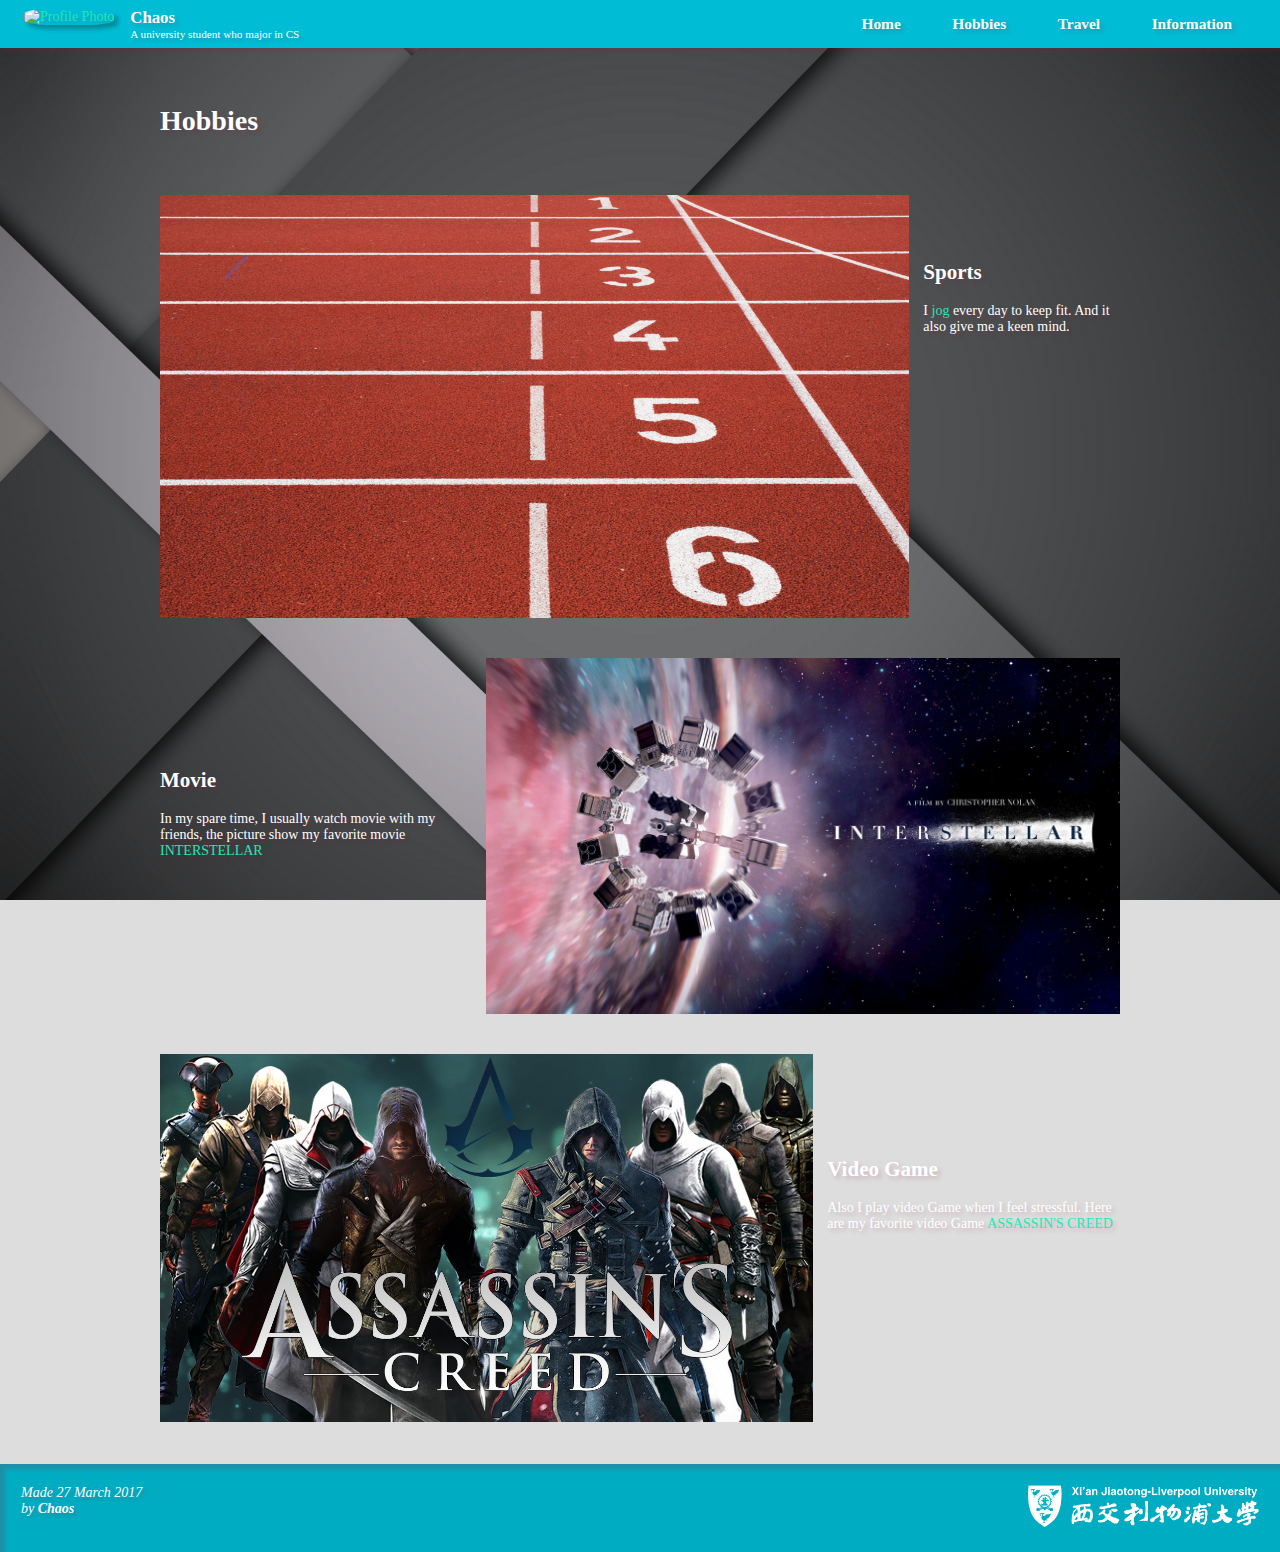
==== hobbies.html @ bed151e9 "Finished all function. Code is waiting for optimization." ====
<!DOCTYPE html>
<html>
<head>
	<meta charset="utf-8">
	<!--force the browser to follow the latest standards to render the page-->
	<meta http-equiv="X-UA-Compatible" content="IE=edge">
	<title>Hobbies</title>
	<link rel="stylesheet" type="text/css" href="homeStyle.css">
	<link rel="stylesheet" type="text/css" href="otherStyle.css">
</head>
<body>
	<!--topNavBar-->
	<ul class="topNavBar" id="top">
		<li>
			<a id="ProfilePhoto" href="information.html">
				<img src="img/ProfilePhoto.jpg" alt="Profile Photo">
			</a>
		</li>
		<li class=vertical>
			<div id="barName">Chaos</div>
			<div id="barWords">A university student who major in CS</div>
		</li>
		<li class="mainNavBar">
			<ul class="navBottum">
				<li><a href="homePage.html">Home</a></li>
				<li><a href="hobbies.html">Hobbies</a></li>
				<li><a href="travel.html">Travel</a></li>
				<li><a href="information.html">Information</a></li>
			</ul>
		</li>
	</ul>
	<div class="mainParts" id="hobbiesMain">
		<div class="headtitle">
			<h1>Hobbies</h1>
		</div>
		<div class="articalContainer">
			<div id="hobbyPart1">
				<div class="hobbyImg">
					<img src="img/hobby1.jpg" alt="First hobby: Sports">
				</div>
				<div class="hobbyText">
					<h2>Sports</h2>
					<p>I <a href="https://en.wikipedia.org/wiki/Jogging">jog</a> every day to keep fit. And it also give me a keen mind.</p>
				</div>
			</div>
			<div id="hobbyPart2">
				<div class="hobbyText">
					<h2>Movie</h2>
					<p>In my spare time, I usually watch movie with my friends, the picture show my favorite movie <a href="http://www.interstellarmovie.net">INTERSTELLAR</a></p>
				</div>
				<div class="hobbyImg">
					<img src="img/hobby2.jpg" alt="Second hobby: Movie">
				</div>
			</div>


			<div id="hobbyPart3">
				<div class="hobbyImg">
					<img src="img/hobby3.jpg" alt="Third hobby: Video Game">
				</div>
				<div class="hobbyText">
					<h2>Video Game</h2>
					<p>Also I play video Game when I feel stressful. Here are my favorite video Game <a href="https://en.wikipedia.org/wiki/Assassin%27s_Creed">ASSASSIN'S CREED</a></p>
				</div>
			</div>
				

		</div>
	</div>
	<address>
		<p>Made 27 March 2017 <br> by <strong>Chaos</strong></p>
		<a href="http://www.xjtlu.edu.cn"><img src="img/logo.png" alt="XJTLU logo"></a>
	</address>

</body>
</html>
---- homeStyle.css ----
body{
	background-color: #dddddd;
}

body,ul{
	/*cancel the default margin*/
	margin: 0px;
	font-size: 14px;
	color: white;
	/*font-family: proxima-nova, arial, sans-serif;*/
	text-shadow:3px 3px 4px rgba(151,24,64,0.2);
}
a{
	text-decoration: none;
}
/*-------------Navigation Bar-------------------*/
.topNavBar{
	/*set up the flex box model, background
	for the Top navigation bar*/
	display: inline-flex;
	background-color: #00bcd4;
	padding: 8px 0px;
	width: 100%;
	z-index:100;
	top:0;
	box-shadow: 3px 3px 4px rgba(151,24,64,0.2);
}
.topNavBar li{
	display: inline-flex;
	vertical-align: middle;
}
ul.topNavBar > li > div, ul.topNavBar>li>ul>li>a{
	color: white;
	text-shadow:3px 3px 4px rgba(151,24,64,0.2);
}

ul.topNavBar>li>ul>li>a{
	font-weight: bold;
	transition: all 0.6s ease;
	-moz-transition: all 0.6s ease;			/*for Firefox 4*/
	-webkit-transition: all 0.6s ease;		/*for safari and Chrome*/
	-o-transition: all 0.6s ease;			/*for Opera*/
}
ul.topNavBar>li>ul>li>a:hover{
	color: #d1d1d1;
	text-shadow:1px 1px 2px rgba(151,24,64,0.2);
}

#barName{
	font-size: 1.2em;
	font-weight: 600;
}
#barWords{
	font-size: 0.8em;
}

.vertical{
	flex-direction: column;
}
li.vertical{
	justify-content: space-around;
}


#ProfilePhoto img{
	box-shadow: 4px 4px 4px rgba(0, 0, 0, 0.27);
	width: 48px;
	border-radius: 30%;
	margin: 0px 16px 0px 24px;
	vertical-align: middle;
	align-items: center;
	transition: all 0.6s ease;
	-moz-transition: all 0.6s ease;
	-webkit-transition: all 0.6s ease;
	-o-transition: all 0.6s ease;
}
#ProfilePhoto img:hover{
	box-shadow: 2px 2px 2px rgba(0, 0, 0, 0.27);
}




li.mainNavBar{
	/*vertical-align: middle;*/
	display: flex;
	flex: auto;
	align-items: center;
	justify-content: flex-end;
	/*position: absolute;
	right: 4px;
	top:28px;*/
}
ul.navBottum li{
	/*set the margin of 
	up down to 0 px
	left right to 32 px*/
	margin: 0px 24px;
	font-size: 1.1em;

}
ul.navBottum{
	padding-right: 24px;
}

/*------------------------------side bar-----------------------*/
/*.sideBar{
	position: fixed;
	top: 15%;
	right: 10%;
	list-style-type: none;
}
.sideBarIcon img{
	width: 48px;
	margin: 8px 0px;
	opacity: 0.5;
}*/

.sideBarIcon img{
	width: 48px;
	opacity: 0.6;
	transition: all 0.6s ease;
	-moz-transition: all 0.6s ease;
	-webkit-transition: all 0.6s ease;
	-o-transition: all 0.6s ease;
}

.sideBar>a {
	position: fixed;
	width: 48px;
	height: 48px;
	top: 0;
	right: 10%;
	z-index: 99;
}

/*#sideBarButtom1, #sideBarButtom1 + a{
	top: 15%;
}
#sideBarButtom2, #sideBarButtom2 + a{
	top: 25%;
}
#sideBarButtom3, #sideBarButtom3 + a{
	top: 35%;
}
#sideBarButtom4, #sideBarButtom4 + a{
	top: 45%;
}*/
#sideBarButtom1{
	top:15%;
}
#sideBarButtom2{
	top:25%;
}
#sideBarButtom3{
	top:35%;
}
#sideBarButtom4{
	top:45%;
}
.sideBar a:hover>img{
	opacity: 1;
}



/*-Smooth transition-*/
/*#sideBarButtom1:checked ~ .mainContent{
	-webkit-transform:translateY(-10%);
	-moz-transform:translateY(-10%);
	-o-transform:translateY(-10%);
	-ms-transform:translateY(-10%);
	transform:translateY(-10%);
}
#sideBarButtom2:checked ~ .mainContent{
	-webkit-transform:translateY(-20%);
	-moz-transform:translateY(-20%);
	-o-transform:translateY(-20%);
	-ms-transform:translateY(-20%);
	transform:translateY(-20%);
}
#sideBarButtom3:checked ~ .mainContent{
	-webkit-transform:translateY(-30%);
	-moz-transform:translateY(-30%);
	-o-transform:translateY(-30%);
	-ms-transform:translateY(-30%);
	transform:translateY(-30%);
}
#sideBarButtom4:checked ~ .mainContent{
	-webkit-transform:translateY(-40%);
	-moz-transform:translateY(-40%);
	-o-transform:translateY(-40%);
	-ms-transform:translateY(-40%);
	transform:translateY(-40%);
}
.mainContent{
	-webkit-transform:translate3d(0,0,0);
	-moz-transform:translate3d(0,0,0);
	-o-transform:translate3d(0,0,0);
	-ms-transform:translate3d(0,0,0);
	transform:translate3d(0,0,0);
	-webkit-backface-visibility : hidden;
	-moz-transition :all 0.6s ease-in-out;
	-o-transition :all 0.6s ease-in-out;
	-webkit-transition :all 0.6s ease-in-out;
	-ms-transition :all 0.6s ease-in-out;
	transition :all 0.6s ease-in-out;
}
.mainPart{
	position: relative;
}
*/


/*-------------------------------------------------------------*/
/*main content*/
/*.mainPart{
	box-sizing: border-box;
}*/

.BG_Picture{
	width: 100%;
	max-height: 10%;
	z-index: 1;
	margin: 0px 0px -4px 0px;

}

.mainParts{
	width: 100%;
	z-index: 2;
	background-size:cover;
	background-position: center;
	/*background-attachment: fixed;*/
	position: static;
	height: 450px;
}
a:active{
	color: #b2dfdb;
}
a:link{
	color: #1de9b6;
}
a:hover{
	color: #a7ffed;
}

a:visited{
	color: #00bfa5;
}




#firstPart{
	transition: all 1s ease;
	-moz-transition: all 0.6s ease;
	-webkit-transition: all 0.6s ease;
	-o-transition: all 0.6s ease;
}
#firstPart{
	background-image: url(img/firstPart.jpg);
}
#secondPart{
	background-image: url(img/secondPart.jpg); 
}
#thirdPart{
	background-image: url(img/thirdPart.jpg);
}
#forthPart{
	background-image: url(img/forthPart.jpg);
}


#firstPart>h1{
	width: 50%;
	text-align: center;
	position: absolute;
	font-size: 2.5em;
	top: 200px;
	left: 25%;
	margin-bottom: 14px;
}
#firstPart>p{
	width: 70%;
	position: absolute;
	text-align: center;
	top: 330px;
	left: 15%;
	margin-bottom: 7px;
}

#secondPart>h1, #thirdPart>h1, #forthPart>h1,
#secondPart>p, #thirdPart>p, #forthPart>p{
	width: 30%;
	position: absolute;
}

#secondPart>h1, #forthPart>h1{
	margin-left: 48px;
	margin-top: 120px;
}
#secondPart>p, #forthPart>p{
	margin-left: 48px;
	margin-top: 210px;
}
#thirdPart>h1{
	margin-left: 50%;
	margin-top: 130px;
}
#thirdPart>p{
	margin-left: 50%;
	margin-top: 230px;
}

/*-----the bottom bar-----*/
address{
	width: 100%;
	background-color: #00acc1;
	display: inline-flex;
	justify-content: space-between;
	left: 48px;
	height: 20%;
	box-shadow: inset 5px 5px 4px 0px rgba(151,24,64,0.2);
}
address>a>img{
	height: 3em;
	padding: 1.5em;
}
address>p{
	margin: 0;
	padding: 1.5em;
}
---- otherStyle.css ----
/*FileName: informationStyle*/
.mainParts{
	background-size: cover;
	width: 100%;
	height: 100%;
	margin: 0;
	padding:0;
	display: flex;
	flex-direction: column;
	justify-content: center;
	align-items: center;
	background-attachment: fixed;
}
#informationMain{
	background-image: url(img/informationBackground.png);

}
#hobbiesMain{
	background-image: url(img/hobbyBackground.png);
}
#travelMain{
	background-image: url(img/travelBackground.jpg);
}
.articalContainer{
	width: 100%;
	display: flex;
	justify-content: center;
	flex-direction: column;
	align-items: center;
}


.articalContainer>div{
	display: inline-flex;
	justify-content: center;
	flex-grow: 1;
}
.tableContainer{
	/*position: absolute;
	left: 12.5%;
	top:12%;*/
	width: 75%;
	margin-top: 64px;
	padding-bottom: 64px;

}
#hobbiesMain>.headtitle,
#travelMain>.headtitle{
	align-self: flex-start;
	margin: 3% 0% 2% 12.5%;
}
#hobbyPart1,
#hobbyPart2,
#hobbyPart3,
#travelPart1,
#travelPart2,
#travelPart3
{
	width: 75%;
	height: 50%;
	display: inline-flex;
	margin-bottom: 8px;
}
#hobbyPart3,
#travelPart3{
	margin-bottom: 24px;
}

/*.hobbyImg{
	flex-grow: 6;
}
.hobbyText{
	flex-grow: 4;
}*/
#hobbyPart1>.hobbyImg,
#travelPart2>.travelImg,
#hobbyPart3>.hobbyImg{
	margin: 1em 1em 1em 0em;
}
#travelPart1>.travelImg,
#hobbyPart2>.hobbyImg,
#travelPart3>.travelImg{
	margin: 1em 0em 1em 1em;
}
.hobbyText>h2,.travelText>p{
	margin-top: 40%;
}

/*#hobbyPart1>.hobbyImg{
	background-image: url(img/hobby1.jpg);
	background-size: contain;
	background-repeat: no-repeat;
	margin: 10px;
}
#hobbyPart2>.hobbyImg{
	background-image: url(img/hobby2.jpg);
	background-size: contain;
	background-repeat: no-repeat;
	margin: 10px;
}
#hobbyPart3>.hobbyImg{
	background-image: url(img/hobby3.jpg);
	background-size: contain;
	background-repeat: no-repeat;
	margin: 10px;
}
*/

.hobbyImg >img,
.travelImg >img
{
	/*background-image: url(img/hobby1.jpg);*/
	width: 100%;
	/*height: 80%;*/
}






.inforTable{
	width: 100%;
	display: flex;
	justify-content: center;
}
table{
	border-collapse: collapse;
}
table, td, th{
	border:4px solid #b2ebf2;
	word-break: break-all;
}

#profile{
	word-break: normal;
}
#photo{
	width: 100%;
}
td,th{
	padding: 18px;
}

/*address>a>img{
	height: 2em;
	padding: 1.2em;
}*/
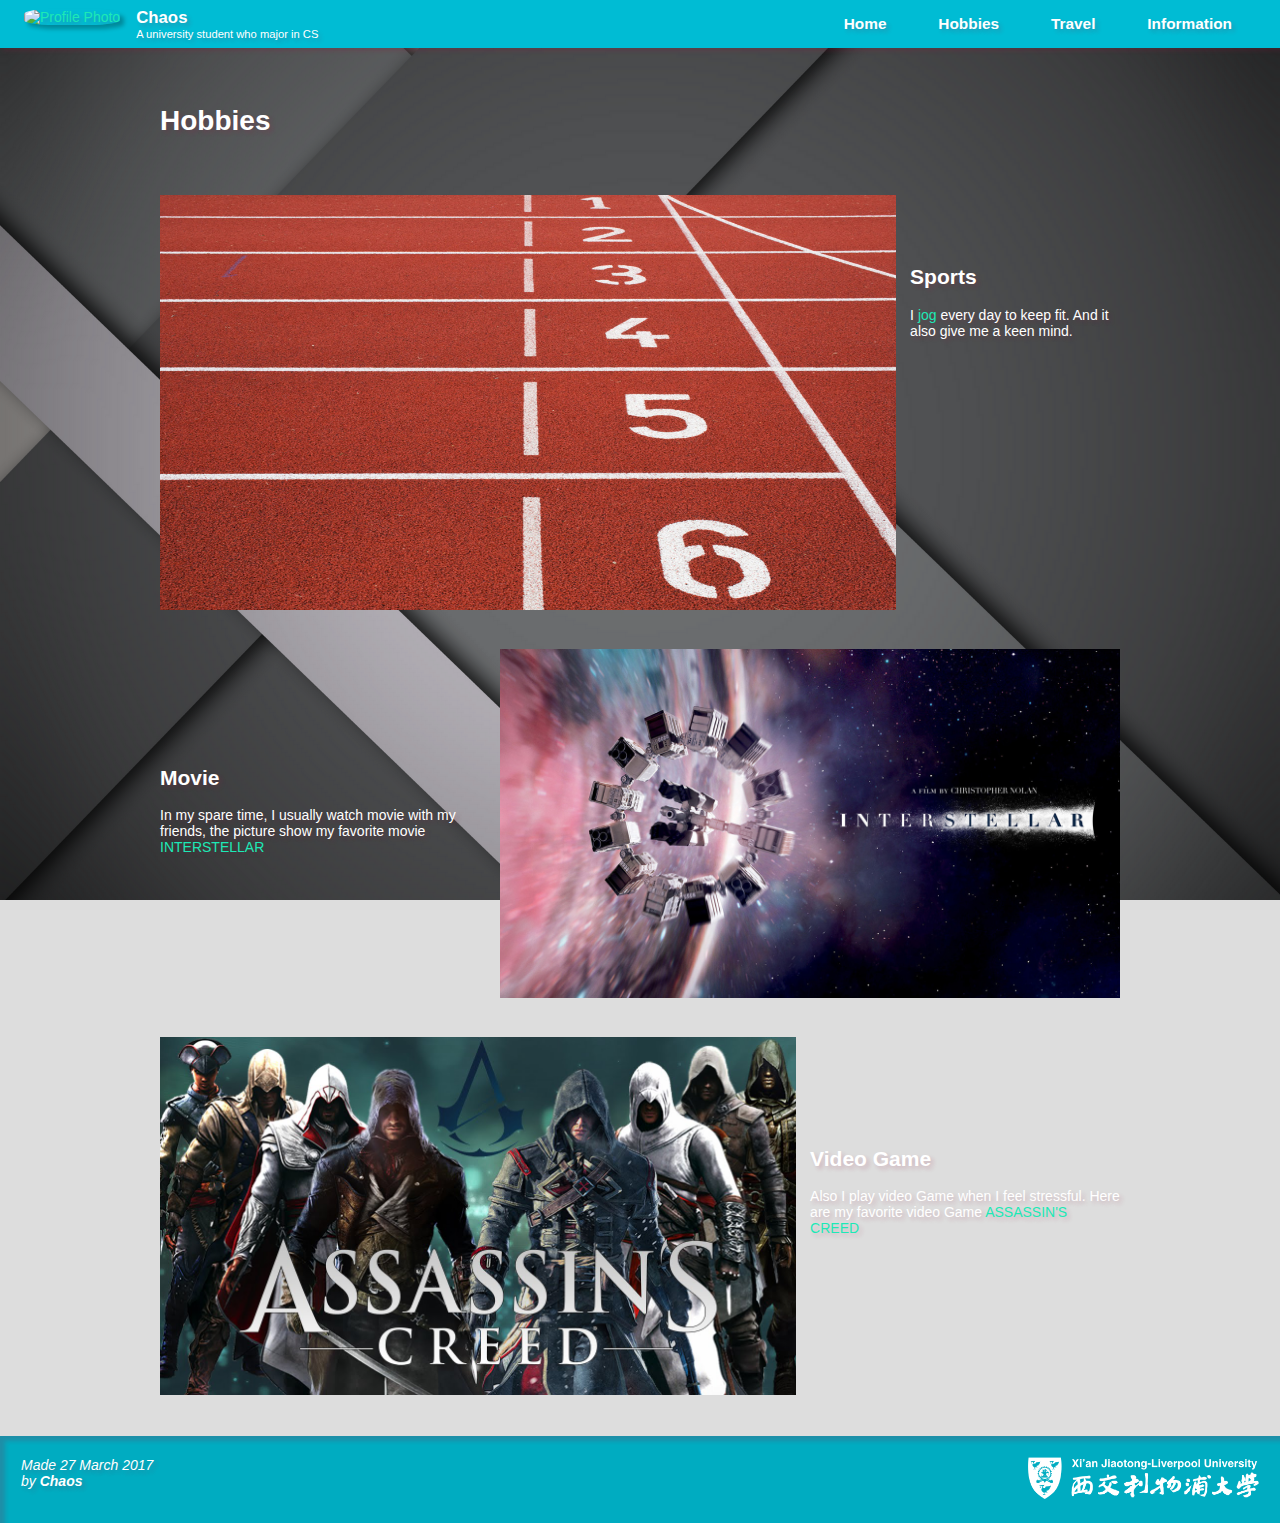
==== commit 1712411b: "delete useless comment, adjust to compatible with safari." ====
--- a/hobbies.html
+++ b/hobbies.html
@@ -1,3 +1,7 @@
+<!-- File name: hobbies.html -->
+<!-- Author: CHAOS -->
+<!-- 2017/3/28 -->
+
 <!DOCTYPE html>
 <html>
 <head>
@@ -10,6 +14,7 @@
 </head>
 <body>
 	<!--topNavBar-->
+	<!-- List is used here -->
 	<ul class="topNavBar" id="top">
 		<li>
 			<a id="ProfilePhoto" href="information.html">
@@ -22,18 +27,23 @@
 		</li>
 		<li class="mainNavBar">
 			<ul class="navBottum">
-				<li><a href="homePage.html">Home</a></li>
+				<li><a href="index.html">Home</a></li>
 				<li><a href="hobbies.html">Hobbies</a></li>
 				<li><a href="travel.html">Travel</a></li>
 				<li><a href="information.html">Information</a></li>
 			</ul>
 		</li>
 	</ul>
+
+
+	<!-- main part  -->
 	<div class="mainParts" id="hobbiesMain">
 		<div class="headtitle">
 			<h1>Hobbies</h1>
 		</div>
+
 		<div class="articalContainer">
+
 			<div id="hobbyPart1">
 				<div class="hobbyImg">
 					<img src="img/hobby1.jpg" alt="First hobby: Sports">
@@ -43,6 +53,7 @@
 					<p>I <a href="https://en.wikipedia.org/wiki/Jogging">jog</a> every day to keep fit. And it also give me a keen mind.</p>
 				</div>
 			</div>
+
 			<div id="hobbyPart2">
 				<div class="hobbyText">
 					<h2>Movie</h2>
@@ -53,7 +64,6 @@
 				</div>
 			</div>
 
-
 			<div id="hobbyPart3">
 				<div class="hobbyImg">
 					<img src="img/hobby3.jpg" alt="Third hobby: Video Game">
@@ -63,14 +73,16 @@
 					<p>Also I play video Game when I feel stressful. Here are my favorite video Game <a href="https://en.wikipedia.org/wiki/Assassin%27s_Creed">ASSASSIN'S CREED</a></p>
 				</div>
 			</div>
-				
-
 		</div>
 	</div>
+
+	<!-- bottom bar -->
 	<address>
 		<p>Made 27 March 2017 <br> by <strong>Chaos</strong></p>
 		<a href="http://www.xjtlu.edu.cn"><img src="img/logo.png" alt="XJTLU logo"></a>
 	</address>
 
 </body>
-</html>+</html>
+
+<!-- hobbies.html end -->--- a/homeStyle.css
+++ b/homeStyle.css
@@ -1,23 +1,44 @@
+/*File name: homeStyle.css*/
+/*This file is used to style all index.html information.html, hobbies.html,travel.html */
+/*Author: CHAOS*/
+/*2017/3/28*/
+
 body{
 	background-color: #dddddd;
 }
-
 body,ul{
 	/*cancel the default margin*/
 	margin: 0px;
 	font-size: 14px;
+	/*set font and text color*/
 	color: white;
-	/*font-family: proxima-nova, arial, sans-serif;*/
+	font-family: proxima-nova,"Microsoft YaHei", arial, sans-serif;
 	text-shadow:3px 3px 4px rgba(151,24,64,0.2);
 }
-a{
+a{	/*clean the decoration*/
 	text-decoration: none;
 }
-/*-------------Navigation Bar-------------------*/
+
+/*set the style of the hyperlink*/
+a:active{
+	color: #b2dfdb;
+}
+a:link{
+	color: #1de9b6;
+}
+a:hover{
+	color: #a7ffed;
+}
+a:visited{
+	color: #00bfa5;
+}
+
+/*----------------------------Navigation Bar-------------------*/
 .topNavBar{
 	/*set up the flex box model, background
 	for the Top navigation bar*/
 	display: inline-flex;
+	display: -webkit-inline-flex;
 	background-color: #00bcd4;
 	padding: 8px 0px;
 	width: 100%;
@@ -26,22 +47,24 @@
 	box-shadow: 3px 3px 4px rgba(151,24,64,0.2);
 }
 .topNavBar li{
+	/*set the child to sideway and center*/
 	display: inline-flex;
+	display: -webkit-inline-flex;
 	vertical-align: middle;
 }
 ul.topNavBar > li > div, ul.topNavBar>li>ul>li>a{
 	color: white;
-	text-shadow:3px 3px 4px rgba(151,24,64,0.2);
+	text-shadow:3px 3px 4px rgba(151,24,64,0.2);	/*Set the shadow of text*/
 }
 
 ul.topNavBar>li>ul>li>a{
 	font-weight: bold;
-	transition: all 0.6s ease;
+	transition: all 0.6s ease;				/*set the animation*/
 	-moz-transition: all 0.6s ease;			/*for Firefox 4*/
 	-webkit-transition: all 0.6s ease;		/*for safari and Chrome*/
 	-o-transition: all 0.6s ease;			/*for Opera*/
 }
-ul.topNavBar>li>ul>li>a:hover{
+ul.topNavBar>li>ul>li>a:hover{						/*set the attribute when mouse over the select element*/
 	color: #d1d1d1;
 	text-shadow:1px 1px 2px rgba(151,24,64,0.2);
 }
@@ -54,67 +77,63 @@
 	font-size: 0.8em;
 }
 
-.vertical{
+li.vertical{
+	/*set the class that can make child vertical*/
+	justify-content: space-around;
+	-moz-justify-content: space-around;
+	-webkit-justify-content: space-around;
+
 	flex-direction: column;
-}
-li.vertical{
-	justify-content: space-around;
+	-ms-flex-direction: column;
+	-webkit-flex-direction: column;
+	-moz-flex-direction: column;
 }
 
 
 #ProfilePhoto img{
+	/*set the photo to rounded square and shadow*/
 	box-shadow: 4px 4px 4px rgba(0, 0, 0, 0.27);
 	width: 48px;
 	border-radius: 30%;
 	margin: 0px 16px 0px 24px;
 	vertical-align: middle;
 	align-items: center;
+	-webkit-align-items: center;
+
 	transition: all 0.6s ease;
 	-moz-transition: all 0.6s ease;
 	-webkit-transition: all 0.6s ease;
 	-o-transition: all 0.6s ease;
 }
 #ProfilePhoto img:hover{
+	/*set the animation of shadow*/
 	box-shadow: 2px 2px 2px rgba(0, 0, 0, 0.27);
 }
 
-
-
-
+/*set the top menu*/
 li.mainNavBar{
 	/*vertical-align: middle;*/
 	display: flex;
+	display: -webkit-flex;
 	flex: auto;
+	-webkit-flex: auto;
+	-ms-flex: auto;
 	align-items: center;
+	-webkit-align-items: center;
 	justify-content: flex-end;
-	/*position: absolute;
-	right: 4px;
-	top:28px;*/
+	-webkit-justify-content: flex-end;
+	-moz-justify-content: flex-end;
 }
 ul.navBottum li{
-	/*set the margin of 
-	up down to 0 px
-	left right to 32 px*/
 	margin: 0px 24px;
 	font-size: 1.1em;
-
 }
 ul.navBottum{
 	padding-right: 24px;
 }
 
+
 /*------------------------------side bar-----------------------*/
-/*.sideBar{
-	position: fixed;
-	top: 15%;
-	right: 10%;
-	list-style-type: none;
-}
-.sideBarIcon img{
-	width: 48px;
-	margin: 8px 0px;
-	opacity: 0.5;
-}*/
 
 .sideBarIcon img{
 	width: 48px;
@@ -134,18 +153,7 @@
 	z-index: 99;
 }
 
-/*#sideBarButtom1, #sideBarButtom1 + a{
-	top: 15%;
-}
-#sideBarButtom2, #sideBarButtom2 + a{
-	top: 25%;
-}
-#sideBarButtom3, #sideBarButtom3 + a{
-	top: 35%;
-}
-#sideBarButtom4, #sideBarButtom4 + a{
-	top: 45%;
-}*/
+/*set the position of side bar icon*/
 #sideBarButtom1{
 	top:15%;
 }
@@ -162,68 +170,14 @@
 	opacity: 1;
 }
 
-
-
-/*-Smooth transition-*/
-/*#sideBarButtom1:checked ~ .mainContent{
-	-webkit-transform:translateY(-10%);
-	-moz-transform:translateY(-10%);
-	-o-transform:translateY(-10%);
-	-ms-transform:translateY(-10%);
-	transform:translateY(-10%);
-}
-#sideBarButtom2:checked ~ .mainContent{
-	-webkit-transform:translateY(-20%);
-	-moz-transform:translateY(-20%);
-	-o-transform:translateY(-20%);
-	-ms-transform:translateY(-20%);
-	transform:translateY(-20%);
-}
-#sideBarButtom3:checked ~ .mainContent{
-	-webkit-transform:translateY(-30%);
-	-moz-transform:translateY(-30%);
-	-o-transform:translateY(-30%);
-	-ms-transform:translateY(-30%);
-	transform:translateY(-30%);
-}
-#sideBarButtom4:checked ~ .mainContent{
-	-webkit-transform:translateY(-40%);
-	-moz-transform:translateY(-40%);
-	-o-transform:translateY(-40%);
-	-ms-transform:translateY(-40%);
-	transform:translateY(-40%);
-}
-.mainContent{
-	-webkit-transform:translate3d(0,0,0);
-	-moz-transform:translate3d(0,0,0);
-	-o-transform:translate3d(0,0,0);
-	-ms-transform:translate3d(0,0,0);
-	transform:translate3d(0,0,0);
-	-webkit-backface-visibility : hidden;
-	-moz-transition :all 0.6s ease-in-out;
-	-o-transition :all 0.6s ease-in-out;
-	-webkit-transition :all 0.6s ease-in-out;
-	-ms-transition :all 0.6s ease-in-out;
-	transition :all 0.6s ease-in-out;
-}
-.mainPart{
-	position: relative;
-}
-*/
-
-
-/*-------------------------------------------------------------*/
-/*main content*/
-/*.mainPart{
-	box-sizing: border-box;
-}*/
+/*----------------------set main content of page------------------------------*/
 
 .BG_Picture{
+	/*content picture*/
 	width: 100%;
 	max-height: 10%;
 	z-index: 1;
 	margin: 0px 0px -4px 0px;
-
 }
 
 .mainParts{
@@ -235,24 +189,12 @@
 	position: static;
 	height: 450px;
 }
-a:active{
-	color: #b2dfdb;
-}
-a:link{
-	color: #1de9b6;
-}
-a:hover{
-	color: #a7ffed;
-}
-
-a:visited{
-	color: #00bfa5;
-}
 
 
 
 
 #firstPart{
+	/*set the animation*/
 	transition: all 1s ease;
 	-moz-transition: all 0.6s ease;
 	-webkit-transition: all 0.6s ease;
@@ -273,6 +215,7 @@
 
 
 #firstPart>h1{
+	/*set the text style*/
 	width: 50%;
 	text-align: center;
 	position: absolute;
@@ -318,7 +261,10 @@
 	width: 100%;
 	background-color: #00acc1;
 	display: inline-flex;
+	display: -webkit-inline-flex;
 	justify-content: space-between;
+	-moz-justify-content: space-between;
+	-webkit-justify-content: space-between;
 	left: 48px;
 	height: 20%;
 	box-shadow: inset 5px 5px 4px 0px rgba(151,24,64,0.2);
@@ -330,4 +276,5 @@
 address>p{
 	margin: 0;
 	padding: 1.5em;
-}+}
+/*-----------------homeStyle.css end-------------------------*/--- a/otherStyle.css
+++ b/otherStyle.css
@@ -1,19 +1,32 @@
-/*FileName: informationStyle*/
-.mainParts{
+/*FileName: otherStyle.css*/
+/*This file is used to style information.html, hobbies.html,travel.html */
+/*Author: CHAOS*/
+/*2017/3/28*/
+
+/*----------------------set the background---------------------------*/
+.mainParts{						
 	background-size: cover;
 	width: 100%;
 	height: 100%;
 	margin: 0;
 	padding:0;
 	display: flex;
+	display: -webkit-flex;
+
 	flex-direction: column;
+	-moz-flex-direction: column;
+	-webkit-flex-direction: column;
+
 	justify-content: center;
+	-moz-justify-content: center;
+	-webkit-justify-content: center;
+
 	align-items: center;
+	-webkit-align-items: center;
 	background-attachment: fixed;
 }
 #informationMain{
 	background-image: url(img/informationBackground.png);
-
 }
 #hobbiesMain{
 	background-image: url(img/hobbyBackground.png);
@@ -21,34 +34,52 @@
 #travelMain{
 	background-image: url(img/travelBackground.jpg);
 }
+
+
+/*-----------------------content setting----------------------*/
+
 .articalContainer{
 	width: 100%;
 	display: flex;
+	display: -webkit-flex;
+
+	flex-direction: column;
+	-webkit-flex-direction: column;
+	-ms-flex-direction: column;
+	-moz-flex-direction: column;
+
 	justify-content: center;
-	flex-direction: column;
+	-moz-justify-content: center;
+	-webkit-justify-content: center;
+	
 	align-items: center;
+	-webkit-align-items: center;
 }
-
-
 .articalContainer>div{
 	display: inline-flex;
+	display: -webkit-inline-flex;
+
 	justify-content: center;
+	-moz-justify-content: center;
+	-webkit-justify-content: center;
+
 	flex-grow: 1;
+	-moz-flex-grow: 1;
+	-webkit-flex-grow: 1;
 }
 .tableContainer{
-	/*position: absolute;
-	left: 12.5%;
-	top:12%;*/
 	width: 75%;
 	margin-top: 64px;
 	padding-bottom: 64px;
+}
 
-}
 #hobbiesMain>.headtitle,
 #travelMain>.headtitle{
 	align-self: flex-start;
+	-webkit-align-self: flex-start;
 	margin: 3% 0% 2% 12.5%;
 }
+
 #hobbyPart1,
 #hobbyPart2,
 #hobbyPart3,
@@ -57,8 +88,9 @@
 #travelPart3
 {
 	width: 75%;
-	height: 50%;
+	/*height: 50%;*/
 	display: inline-flex;
+	display: -webkit-inline-flex;
 	margin-bottom: 8px;
 }
 #hobbyPart3,
@@ -66,12 +98,6 @@
 	margin-bottom: 24px;
 }
 
-/*.hobbyImg{
-	flex-grow: 6;
-}
-.hobbyText{
-	flex-grow: 4;
-}*/
 #hobbyPart1>.hobbyImg,
 #travelPart2>.travelImg,
 #hobbyPart3>.hobbyImg{
@@ -86,43 +112,22 @@
 	margin-top: 40%;
 }
 
-/*#hobbyPart1>.hobbyImg{
-	background-image: url(img/hobby1.jpg);
-	background-size: contain;
-	background-repeat: no-repeat;
-	margin: 10px;
-}
-#hobbyPart2>.hobbyImg{
-	background-image: url(img/hobby2.jpg);
-	background-size: contain;
-	background-repeat: no-repeat;
-	margin: 10px;
-}
-#hobbyPart3>.hobbyImg{
-	background-image: url(img/hobby3.jpg);
-	background-size: contain;
-	background-repeat: no-repeat;
-	margin: 10px;
-}
-*/
-
 .hobbyImg >img,
 .travelImg >img
 {
-	/*background-image: url(img/hobby1.jpg);*/
 	width: 100%;
-	/*height: 80%;*/
 }
 
 
-
-
-
-
+/*------------------table setting for information.html----------------*/
 .inforTable{
 	width: 100%;
 	display: flex;
+	display: -webkit-flex;
+
 	justify-content: center;
+	-moz-justify-content: center;
+	-webkit-justify-content: center;
 }
 table{
 	border-collapse: collapse;
@@ -142,7 +147,4 @@
 	padding: 18px;
 }
 
-/*address>a>img{
-	height: 2em;
-	padding: 1.2em;
-}*/+/*--------------------------otherStyle.css end-----------------------*/